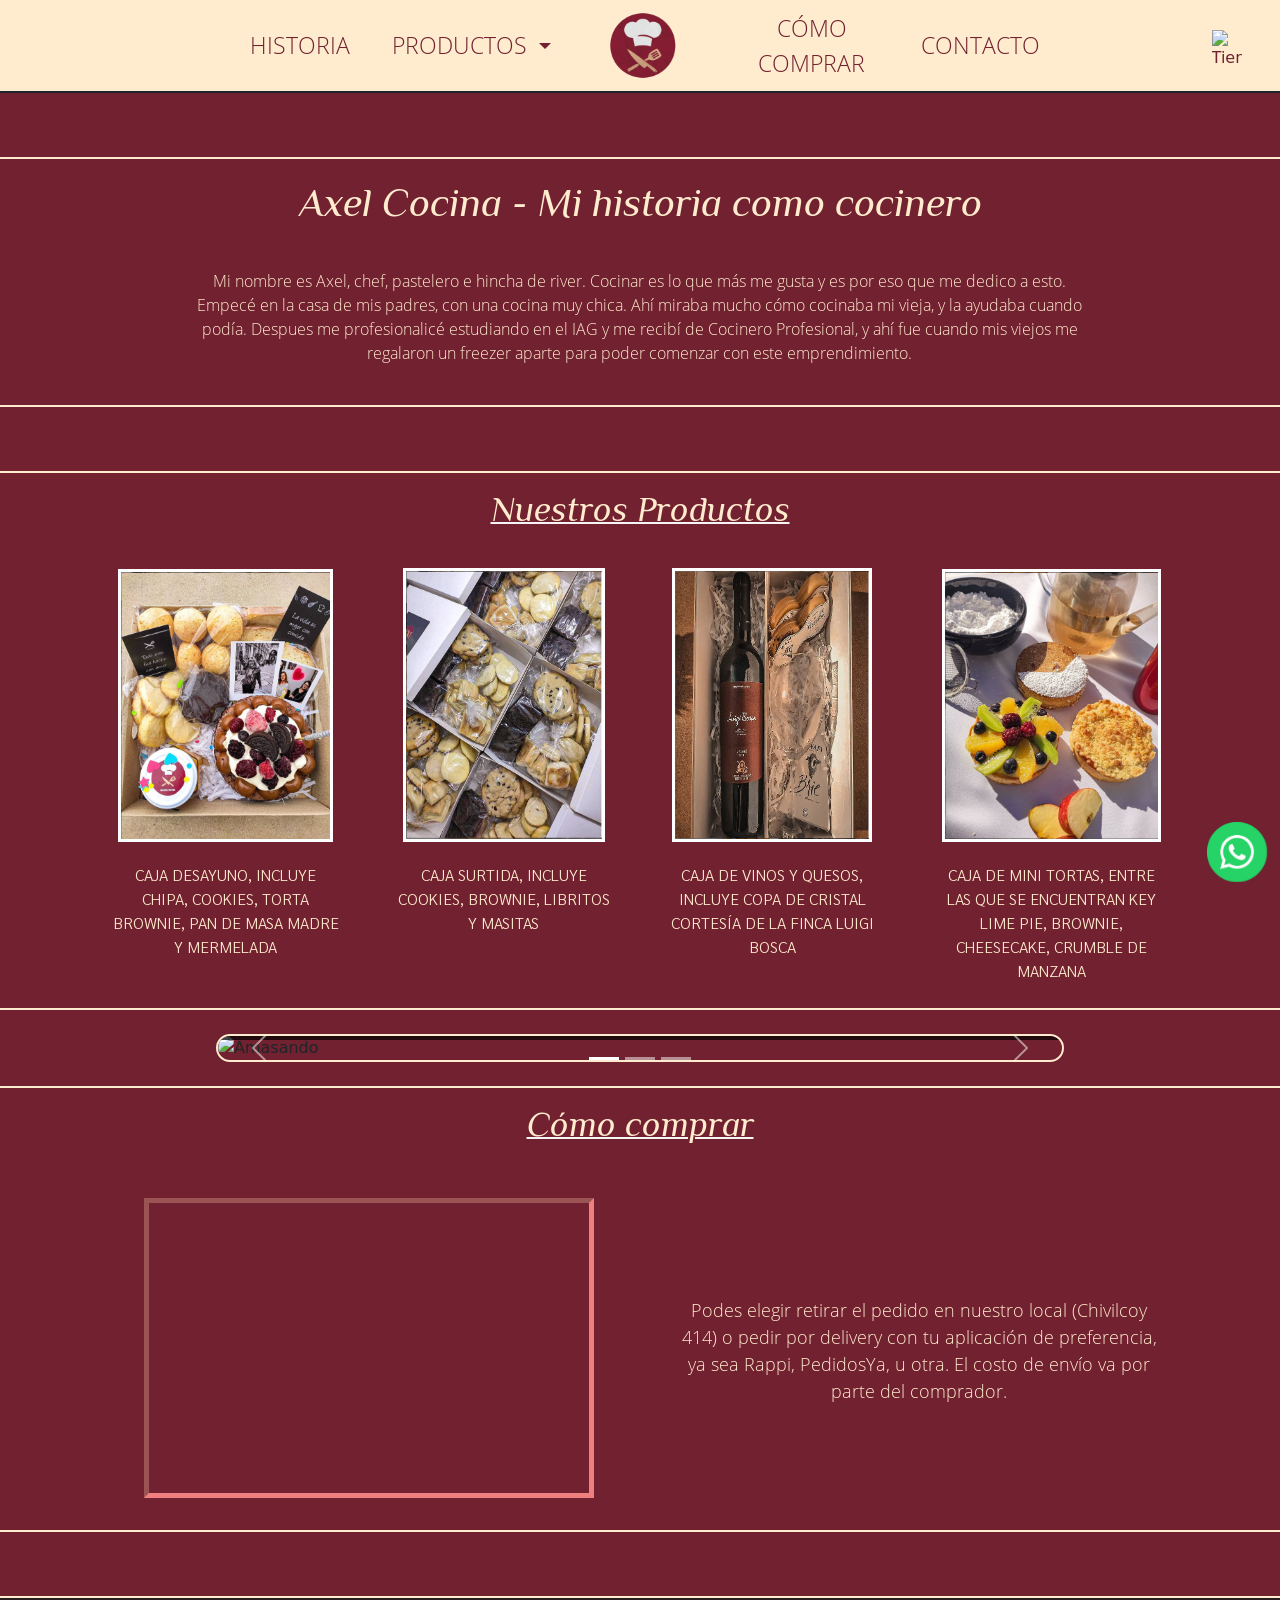
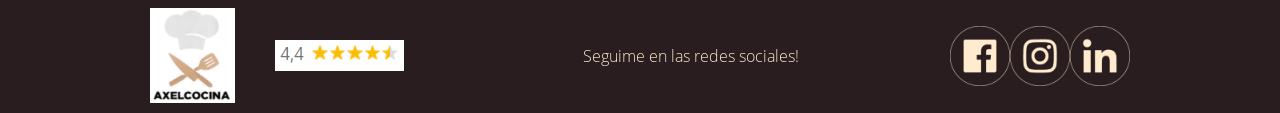
==== index.html @ 928f3f7c "Fotos en jpg" ====
<!DOCTYPE html>
<html lang="en">
<head>
    <meta charset="UTF-8">
    <meta http-equiv="X-UA-Compatible" content="IE=edge">
    <meta name="viewport" content="width=device-width, initial-scale=1.0">
    <link href="https://cdn.jsdelivr.net/npm/bootstrap@5.0.2/dist/css/bootstrap.min.css" rel="stylesheet" integrity="sha384-EVSTQN3/azprG1Anm3QDgpJLIm9Nao0Yz1ztcQTwFspd3yD65VohhpuuCOmLASjC" crossorigin="anonymous">
    <link rel="stylesheet" href="css/style.css">

    <!-- Meta tags -->
    <meta name="description" content="Pastelería y panadería hecha en casa, venta de productos dulces y salados, y servicio de cátering. Hecho con ingredientes de calidad, dedicación y pasión.">
    <meta name="keywords" content="pastelería, panadería, casero, dulce, salado, macarons, pan, facturas, vinos, tortas, productos, desayunos, meriendas, surtidos, tienda, cátering, cocinero, chef, gastronomía, floresta.">
    <meta name="copyright" content="Axel Cocina">
    <meta name="author" content="Santiago Guerci">
    <meta http-equiv="content-language" content="es-ar">
    <meta name="language" content="Spanish">
    
    <!-- Open Graph -->
    <meta property="og:title" content="Axel Cocina">
    <meta property="og:type" content="website">
    <meta property="og:image" content="Multimedia/logoNuevo">
    <meta property="og:url" content="http://www.axelcocina.com.ar/">
    <meta property="og:description" content="Pastelería y panadería">
    <meta property="og:locale" content="es_AR">

    <!-- Favicon -->
    <link rel="shortcut icon" href="Multimedia/favicon.ico" type="image/x-icon">

    <title>Axel Cocina - Pastelería y panadería casera</title>
</head>
<body>
    <a class="fixed" href="https://api.whatsapp.com/send/?phone=541157224718&text&app_absent=0"> <img class="red" src="Multimedia/pngWhatsappVerde.png" alt="Whatsapp"> </a>

    <!-- Inicio sección Header -->
    <header class="w-100 border-bottom border-dark border-2">
      <nav class="navbar navbar-expand-lg navbar-light">
          <div class="container-fluid">
            <button class="navbar-toggler" type="button" data-bs-toggle="collapse" data-bs-target="#navbarNavDropdown" aria-controls="navbarNavDropdown" aria-expanded="false" aria-label="Toggle navigation">
              <span class="navbar-toggler-icon"></span>
            </button>
            <div class="collapse navbar-collapse justify-content-center" id="navbarNavDropdown">
              <ul class="navbar-nav listaMenu">
                <li class="nav-item listaHeader">
                  <a class="nav-link active" aria-current="page" href="#Historia">Historia</a>
                </li>
                <li class="nav-item dropdown listaHeader">
                  <a class="nav-link dropdown-toggle" href="#Productos" id="navbarDropdownMenuLink" role="button" data-bs-toggle="dropdown" aria-expanded="false">
                    Productos
                  </a>
                  <ul class="dropdown-menu subMenu" aria-labelledby="navbarDropdownMenuLink">
                    <li><a class="dropdown-item subItem" href="#Productos">Box Desayunos</a></li>
                    <li><a class="dropdown-item subItem" href="#Productos">Box Surtidos</a></li>
                    <li><a class="dropdown-item subItem" href="#Productos">Box Vinos</a></li>
                    <li><a class="dropdown-item subItem" href="#Productos">Box Mini Tortas</a></li>
                  </ul>
                </li>
                <a class="navbar-brand listaHeader" href="index.html"><img class="logoHeader navbarImg" src="Multimedia/axelCocinaLogo.png" alt="logo"></a>
                <li class="nav-item listaHeader">
                  <a class="nav-link" href="#Comprar">Cómo comprar</a>
                </li>
                <li class="nav-item listaHeader">
                  <a class="nav-link" href="contacto.html#Formulario">Contacto</a>
                </li>
              </ul>
            </div>
          </div>

          <a href="https://axelcocina.mitiendanube.com"> <img class="imgTienda" src="Multimedia/carritoCompras.png" alt="Tienda"> </a>
      </nav>
    </header>
    <!-- Fin sección Header -->
    
    <!-- Inicio sección Historia -->
    <section id="Historia" class="pb-4 text-center">
        <div class="container">
            <h1>
                Axel Cocina - Mi historia como cocinero
            </h1>        
            <p class="parrafoHistoria">
                Mi nombre es Axel, chef, pastelero e hincha de river. Cocinar es lo que más me gusta y es por eso que me dedico a esto.
                Empecé en la casa de mis padres, con una cocina muy chica. Ahí miraba mucho cómo cocinaba mi vieja, y la ayudaba cuando podía.
                Despues me profesionalicé estudiando en el IAG y me recibí de Cocinero Profesional, y ahí fue cuando mis viejos me regalaron un freezer aparte para poder comenzar con este emprendimiento.
            </p> 
        </div>
    </section>
    <!-- Fin sección Historia -->

    <!-- Inicio sección Productos -->
    <section id="Productos">
        <div class="container">
            <h2>Nuestros Productos</h2>
            <nav>
                <!-- Productos -->
                <div class="gridContainer">
                    <img class="imgProd prodGrid1" src="Multimedia/boxDesayuno.PNG" alt="Box Desayuno">
                    <img class="imgProd prodGrid2" src="Multimedia/boxSurtidos.PNG" alt="Box Surtidos">
                    <img class="imgProd prodGrid3" src="Multimedia/boxVinos.PNG" alt="Box Vinos">
                    <img class="imgProd prodGrid4" src="Multimedia/boxMiniTortas.PNG" alt="Box Mini Tortas">
                    <a class="descLink textGrid1" href="https://axelcocina.mitiendanube.com"> Caja desayuno, incluye chipa, cookies, torta brownie, pan de masa madre y mermelada </a>  
                    <a class="descLink textGrid2" href="https://axelcocina.mitiendanube.com"> Caja surtida, incluye cookies, brownie, libritos y masitas </a>
                    <a class="descLink textGrid3" href="https://axelcocina.mitiendanube.com"> Caja de vinos y quesos, incluye copa de cristal cortesía de la finca Luigi Bosca </a> 
                    <a class="descLink textGrid4" href="https://axelcocina.mitiendanube.com"> Caja de mini tortas, entre las que se encuentran key lime pie, brownie, cheesecake, crumble de manzana </a>
                </div>
            </nav>
        </div>
    </section>
    <!-- Fin sección Productos -->

    <!-- Inicio sección Elaboración -->
    <section id="Elaboracion">
        <div id="carouselExampleCaptions" class="carousel slide m-auto p-sm-4 p-0 contenedorCarousel" data-bs-ride="carousel">
            <div class="carousel-indicators">
              <button type="button" data-bs-target="#carouselExampleCaptions" data-bs-slide-to="0" class="active" aria-current="true" aria-label="Slide 1"></button>
              <button type="button" data-bs-target="#carouselExampleCaptions" data-bs-slide-to="1" aria-label="Slide 2"></button>
              <button type="button" data-bs-target="#carouselExampleCaptions" data-bs-slide-to="2" aria-label="Slide 3"></button>
            </div>
            <div class="carousel-inner estiloBordeCarousel">
              <div class="carousel-item active">
                <img src="Multimedia/amasandoNuevoTamaño.jpg" class="d-block w-100" alt="Amasando">
                <div class="carousel-caption d-none d-md-block">
                  <h5>La preparación</h5>
                  <p>Realizamos nuestros panes con todo tipo de harinas y distintas técnicas de amasado.</p>
                </div>
              </div>
              <div class="carousel-item">
                <img src="Multimedia/amasando2NuevoTamaño.jpg" class="d-block w-100" alt="Elaborando">
                <div class="carousel-caption d-none d-md-block">
                  <h5>El amasado</h5>
                  <p>Amasamos poniendo toda la pasión, conocimiento y experiencia adiquirida con los años.</p>
                </div>
              </div>
              <div class="carousel-item">
                <img src="Multimedia/amasando3NuevoTamaño.jpg" class="d-block w-100" alt="Al horno">
                <div class="carousel-caption d-none d-md-block">
                  <h5>Horneado</h5>
                  <p>Cocinamos en nuestros hornos industriales y en el horno de barro.</p>
                </div>
              </div>
            </div>
            <button class="carousel-control-prev" type="button" data-bs-target="#carouselExampleCaptions" data-bs-slide="prev">
              <span class="carousel-control-prev-icon" aria-hidden="true"></span>
              <span class="visually-hidden">Anterior</span>
            </button>
            <button class="carousel-control-next" type="button" data-bs-target="#carouselExampleCaptions" data-bs-slide="next">
              <span class="carousel-control-next-icon" aria-hidden="true"></span>
              <span class="visually-hidden">Siguiente</span>
            </button>
          </div>
    </section>
    <!-- Fin sección Elaboración -->
    
    <!-- Inicio sección Compras -->
    <section id="Comprar">
        <div class="container compras">
            <h2 class="gridTitle">Cómo comprar</h2>

            <div class="gridMapa">
                <nav>
                    <!-- Mapa mostrando la sede -->
    
                    <iframe class="mapa" src="https://www.google.com/maps/embed?pb=!1m18!1m12!1m3!1d3283.006775002252!2d-58.48604218491902!3d-34.62926908045285!
                        2m3!1f0!2f0!3f0!3m2!1i1024!2i768!4f13.1!3m3!1m2!1s0x95bcc99508359755%3A0x4326690dc23bc709!2sChivilcoy%20414%2C%20C1407AEH%20CABA!
                        5e0!3m2!1ses!2sar!4v1625780846077!5m2!1ses!2sar" allowfullscreen="" loading="lazy"></iframe>
                </nav>
            </div>
    
            <div class="gridParagraph">
                <p class="display parrafoSedes">Podes elegir retirar el pedido en nuestro local (Chivilcoy 414) o pedir por delivery con tu aplicación de preferencia, ya sea Rappi, PedidosYa, u otra. El costo de envío va por parte del comprador.</p> <!-- Párrafo que cambie cuando se elige cada sede -->
            </div>
        </div>
    </section>
    <!-- Fin sección Compras -->

    <!-- Inicio footer -->
    <footer class="d-flex align-items-center justify-content-evenly">
      <div class="d-inline-block">
        <!-- Logo -->
        <img class="imgFooter1" src="Multimedia/axelcocinaLogo2.PNG" alt="Logo Axelcocina">
        <img class="imgFooter2" src="Multimedia/puntaje.PNG" alt="Puntaje de Google">
      </div>
      <div class="d-inline-flex">
        <p class="parrafoFooter"> Seguime en las redes sociales! </p>
      </div>
      <div class="d-inline-block">
        <nav>
          <ul class="d-flex divRedes">
              <li> <a href="https://www.facebook.com/Axelcocina-110121450705197"> <img class="red facebook" src="Multimedia/pngFacebook1.png" alt="Facebook"> </a> </li>
              <li> <a href="https://www.instagram.com/axelcocina"> <img class="red instagram" src="Multimedia/pngInstagram1.png" alt="Instagram"> </a> </li>
              <li> <a href="https://www.linkedin.com/in/axel-wainstein-90b10a119/"> <img class="red linkedIn" src="Multimedia/pngLinkedin1.png" alt="Linkedin"> </a> </li>
          </ul>
        </nav>
      </div>
  </footer>


    <script src="https://cdn.jsdelivr.net/npm/@popperjs/core@2.9.2/dist/umd/popper.min.js" integrity="sha384-IQsoLXl5PILFhosVNubq5LC7Qb9DXgDA9i+tQ8Zj3iwWAwPtgFTxbJ8NT4GN1R8p" crossorigin="anonymous"></script>
    <script src="https://cdn.jsdelivr.net/npm/bootstrap@5.0.2/dist/js/bootstrap.min.js" integrity="sha384-cVKIPhGWiC2Al4u+LWgxfKTRIcfu0JTxR+EQDz/bgldoEyl4H0zUF0QKbrJ0EcQF" crossorigin="anonymous"></script>
</body>
</html>
---- css/style.css ----
@charset "UTF-8";
* {
  margin: 0;
  padding: 0;
  border: 0;
  outline: 0;
}

html {
  scroll-behavior: smooth;
}

body {
  background-color: #712130;
  background-image: url("../Multimedia/panPrueba2.png");
  background-size: cover;
}

@font-face {
  font-family: "Open Sans";
  src: url("../Fuentes/Open_Sans/OpenSans-Light.ttf");
}
@font-face {
  font-family: "Philosopher";
  src: url("../Fuentes/Philosopher/Philosopher-Italic.ttf");
}
@font-face {
  font-family: "Sarabun";
  src: url("../Fuentes/Sarabun/Sarabun-Light.ttf");
}
/* Primero, el header */
header {
  background-color: blanchedalmond;
}
header a:link, header a:visited {
  text-decoration: none;
  color: #712130;
}

.listaMenu {
  align-items: center;
}

ul {
  list-style: none;
}
ul ul {
  position: absolute;
  display: none;
  left: -10px;
}
ul li:hover ul {
  display: block;
}

.navbar-light .navbar-nav .nav-link.active, .navbar-light .navbar-nav .show > .nav-link {
  color: #712130;
}

.navbar-light .navbar-nav .nav-link {
  color: #712130;
}

.navbar {
  padding-top: 0.2rem;
  padding-bottom: 0.2rem;
}

/* Tuve que arreglarlo porque bootstrap me lo pisaba */
.listaHeader {
  font-family: "Open Sans";
  color: #712130;
  font-size: 23px;
  text-transform: uppercase;
  width: 100%;
  text-align: center;
  display: inline-block;
  position: relative;
  transition: all 1s;
}
.listaHeader:hover {
  text-shadow: 2px 2px 4px black;
}

.subMenu {
  margin-left: 17px;
  padding: 0 0;
  background-color: blanchedalmond;
}

.subItem {
  text-shadow: none;
}
.subItem:hover {
  text-shadow: 2px 2px 4px black;
  background-color: #f3dbb6;
}

.logoHeader {
  width: 46%;
}

.navbar-brand {
  padding-top: 0;
  padding-bottom: 0;
  margin-right: 0;
}

.imgTienda {
  display: inline-block;
  position: absolute;
  top: 33%;
  right: 3%;
  width: 30px;
}
.imgTienda:hover {
  content: url(../Multimedia/carritoComprasHover.png);
}

/* Fin header */
/* Sección Historia */
#Historia {
  background-color: rgba(113, 33, 48, 0.8);
  margin: 5% auto;
  border-top: 2px solid blanchedalmond;
  border-bottom: 2px solid blanchedalmond;
}

h1 {
  font-family: "Philosopher";
  color: blanchedalmond;
  font-size: 40px;
  padding-top: 20px;
}

p {
  font-family: "Open Sans";
  font-size: 16px;
  letter-spacing: normal;
  color: blanchedalmond;
  text-align: center;
}

.parrafoHistoria {
  padding-top: 3%;
  margin-left: auto;
  margin-right: auto;
  width: 80%;
}

/* Fin sección Historia */
/* Sección Productos */
/* Hecho con grids */
.prodGrid4, .prodGrid3, .prodGrid2, .prodGrid1 {
  width: 75%;
  margin: 2% 10px 2% 10px;
  border: 3px solid white;
  transition: all 0.2s ease-in-out;
}
.prodGrid4:hover, .prodGrid3:hover, .prodGrid2:hover, .prodGrid1:hover {
  transform: scale(1.05);
}

.textGrid4, .textGrid3, .textGrid2, .textGrid1 {
  font-family: "Sarabun";
  font-size: 1em;
  width: 80%;
  color: blanchedalmond;
  text-decoration: none;
  text-transform: uppercase;
  text-align: center;
  margin-bottom: 25px;
  transition: all 0.2s ease-in;
}
.textGrid4:hover, .textGrid3:hover, .textGrid2:hover, .textGrid1:hover {
  background-color: rgba(0, 0, 0, 0.5);
  border-radius: 3px;
  color: blanchedalmond;
}

#Productos {
  background-color: rgba(113, 33, 48, 0.8);
  color: blanchedalmond;
  border-top: 2px solid blanchedalmond;
}

h2 {
  font-family: "Philosopher";
  color: blanchedalmond;
  text-align: center;
  font-size: 35px;
  padding-top: 15px;
  padding-bottom: 25px;
  text-decoration: 2px whitesmoke underline;
}

.gridContainer {
  display: grid;
  justify-items: center;
  align-items: stretch;
  grid-row-gap: 15px;
  grid-template-areas: "prodGrid1 prodGrid2 prodGrid3 prodGrid4" "textGrid1 textGrid2 textGrid3 textGrid4";
}

/*Nueva seccion grid areas*/
.prodGrid1 {
  grid-area: prodGrid1;
}

.prodGrid2 {
  grid-area: prodGrid2;
}

.prodGrid3 {
  grid-area: prodGrid3;
}

.prodGrid4 {
  grid-area: prodGrid4;
}

.textGrid1 {
  grid-area: textGrid1;
}

.textGrid2 {
  grid-area: textGrid2;
}

.textGrid3 {
  grid-area: textGrid3;
}

.textGrid4 {
  grid-area: textGrid4;
}

/*Fin parte grid area*/
/* Fin sección Productos */
/* Sección Elaboración */
#Elaboracion {
  border-top: 2px solid blanchedalmond;
  border-bottom: 2px solid blanchedalmond;
}

.contenedorCarousel {
  width: 70%;
}

/* clase de bootstrap donde tenía que corregir algunas propiedades predeterminadas */
.carousel-caption {
  background-color: rgba(0, 0, 0, 0.7);
  color: blanchedalmond;
  width: 100%;
  left: 0;
  right: 0;
}

.estiloBordeCarousel {
  border: 2px solid blanchedalmond;
  border-radius: 30px;
}

/* Fin seccion Elaboración */
/* Sección Compras */
#Comprar {
  background-color: rgba(113, 33, 48, 0.8);
  border-bottom: 2px solid blanchedalmond;
  margin-bottom: 5%;
}
#Comprar h2 {
  padding-bottom: 35px;
}

.compras {
  display: grid;
  grid-template-areas: "gridTitle gridTitle" "gridMap gridParagraph";
  justify-content: space-around;
  align-items: center;
}

.parrafoSedes {
  max-width: 484px;
  font-size: large;
}

.mapa {
  margin: 10px 10px 25px 25px;
  width: 450px;
  height: 300px;
  border: 5px inset lightcoral;
}

/* Seccion declaración grid */
.gridTitle {
  grid-area: gridTitle;
}

.gridMap {
  grid-area: gridMap;
}

.gridParagraph {
  grid-area: gridParagraph;
}

/* Fin seccion declaración grid */
/* Fin sección compras */
/* Contacto */
.formText {
  font-family: "Sarabun";
  font-size: 1em;
  color: blanchedalmond;
}

#Formulario {
  background-color: rgba(113, 33, 48, 0.8);
  margin: 5% auto;
  border-top: 2px solid blanchedalmond;
  border-bottom: 2px solid blanchedalmond;
}

/* Footer */
footer {
  background-color: #291d20;
  border-top: 2px solid blanchedalmond;
}

.imgFooter1 {
  margin: 10px auto;
  width: 30%;
}

.imgFooter2 {
  margin: 10px 0 10px 35px;
}

.parrafoFooter {
  margin-bottom: 0;
}

.divRedes {
  margin-bottom: 0;
  padding-left: 0;
}

.red {
  width: 60px;
  transition: all 0.5s ease-in-out;
}

.facebook:hover {
  content: url(../Multimedia/pngFacebook2.png);
  transform: rotate(0.25turn) rotate(0.25turn) rotate(0.25turn) rotate(0.25turn);
}

.instagram:hover {
  content: url(../Multimedia/pngInstagram2.png);
  transform: rotate(0.25turn) rotate(0.25turn) rotate(0.25turn) rotate(0.25turn);
}

.linkedIn:hover {
  content: url(../Multimedia/pngLinkedin2.png);
  transform: rotate(0.25turn) rotate(0.25turn) rotate(0.25turn) rotate(0.25turn);
}

.fixed {
  position: fixed;
  bottom: 2%;
  right: 1%;
  z-index: 1;
}

/* Media Query, por el momento de prueba */
/* Tengo que adaptarlo con sass en cada item, pero no llegué con el tiempo aún */
@media only screen and (max-width: 576px) {
  .gridContainer {
    grid-template-areas: "prodGrid1" "textGrid1" "prodGrid2" "textGrid2" "prodGrid3" "textGrid3" "prodGrid4" "textGrid4";
  }

  .compras {
    grid-template-areas: "gridTitle" "gridMap" "gridParagraph";
  }

  .imgTienda {
    top: 25%;
  }

  .estiloBordeCarousel {
    border: none;
    border-radius: 0;
  }

  .contenedorCarousel {
    width: 100%;
  }

  .navbarImg {
    display: none;
  }

  .parrafoFooter {
    display: none;
  }

  .imgFooter1 {
    width: 45%;
  }

  .imgFooter2 {
    display: none;
  }

  .red {
    width: 53px;
    padding-top: 10px;
    padding-bottom: 10px;
  }

  .parrafoSedes {
    font-size: medium;
  }

  .mapa {
    width: 100%;
    height: 280px;
    margin: 0 0 10px 0;
  }
}
@media only screen and (min-width: 577px) and (max-width: 768px) {
  .gridContainer {
    grid-template-areas: "prodGrid1 prodGrid2" "textGrid1 textGrid2" "prodGrid3 prodGrid4" "textGrid3 textGrid4";
  }

  .compras {
    grid-template-areas: "gridTitle" "gridMap" "gridParagraph";
  }

  .imgTienda {
    top: 25%;
  }

  .navbarImg {
    display: none;
  }

  .parrafoFooter {
    display: none;
  }

  .imgFooter1 {
    width: 46%;
  }

  .imgFooter2 {
    display: none;
  }

  .red {
    width: 53px;
    padding-top: 10px;
    padding-bottom: 10px;
  }

  .parrafoSedes {
    font-size: medium;
  }
}
@media only screen and (min-width: 769px) and (max-width: 992px) {
  .navbarImg {
    display: none;
  }

  .parrafoFooter {
    display: none;
  }

  .imgFooter1 {
    width: 50%;
  }

  .imgFooter2 {
    display: none;
  }

  .red {
    width: 53px;
    padding-top: 10px;
    padding-bottom: 10px;
  }

  .parrafoSedes {
    font-size: medium;
  }
}

/*# sourceMappingURL=style.css.map */
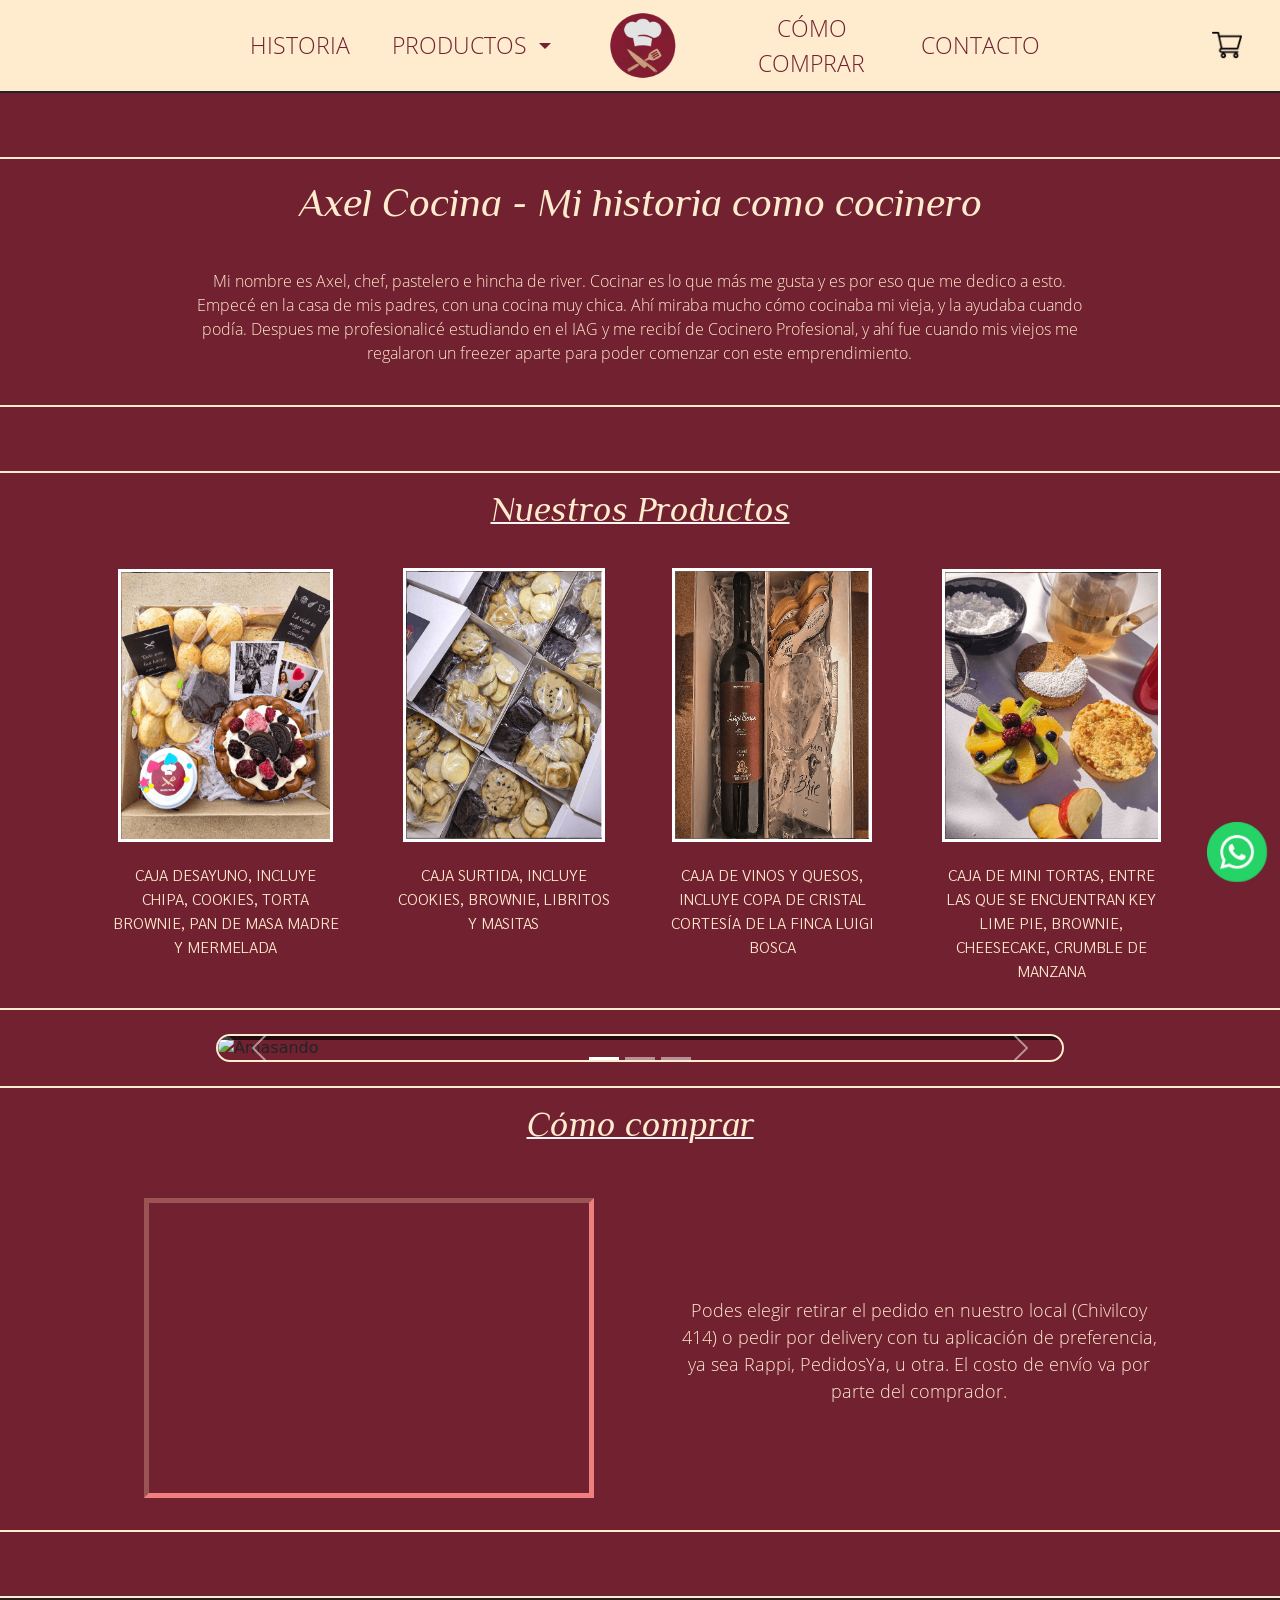
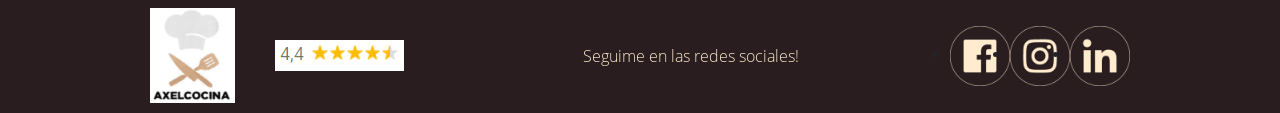
==== commit 0c204bb2: "openGraph actualizado" ====
--- a/index.html
+++ b/index.html
@@ -18,7 +18,7 @@
     <!-- Open Graph -->
     <meta property="og:title" content="Axel Cocina">
     <meta property="og:type" content="website">
-    <meta property="og:image" content="Multimedia/logoNuevo">
+    <meta property="og:image" itemprop="image" content="https://ibb.co/1byVmw7">
     <meta property="og:url" content="http://www.axelcocina.com.ar/">
     <meta property="og:description" content="Pastelería y panadería">
     <meta property="og:locale" content="es_AR">
@@ -116,21 +116,21 @@
             </div>
             <div class="carousel-inner estiloBordeCarousel">
               <div class="carousel-item active">
-                <img src="Multimedia/amasandoNuevoTamaño.jpg" class="d-block w-100" alt="Amasando">
+                <img src="Multimedia/amasando1.png" class="d-block w-100" alt="Amasando">
                 <div class="carousel-caption d-none d-md-block">
                   <h5>La preparación</h5>
                   <p>Realizamos nuestros panes con todo tipo de harinas y distintas técnicas de amasado.</p>
                 </div>
               </div>
               <div class="carousel-item">
-                <img src="Multimedia/amasando2NuevoTamaño.jpg" class="d-block w-100" alt="Elaborando">
+                <img src="Multimedia/amasando2.png" class="d-block w-100" alt="Elaborando">
                 <div class="carousel-caption d-none d-md-block">
                   <h5>El amasado</h5>
                   <p>Amasamos poniendo toda la pasión, conocimiento y experiencia adiquirida con los años.</p>
                 </div>
               </div>
               <div class="carousel-item">
-                <img src="Multimedia/amasando3NuevoTamaño.jpg" class="d-block w-100" alt="Al horno">
+                <img src="Multimedia/amasando3.png" class="d-block w-100" alt="Al horno">
                 <div class="carousel-caption d-none d-md-block">
                   <h5>Horneado</h5>
                   <p>Cocinamos en nuestros hornos industriales y en el horno de barro.</p>
--- a/css/style.css
+++ b/css/style.css
@@ -41,14 +41,6 @@
   align-items: center;
 }
 
-ul {
-  list-style: none;
-}
-ul ul {
-  position: absolute;
-  display: none;
-  left: -10px;
-}
 ul li:hover ul {
   display: block;
 }
@@ -83,7 +75,7 @@
 }
 
 .subMenu {
-  margin-left: 17px;
+  left: 4px;
   padding: 0 0;
   background-color: blanchedalmond;
 }
@@ -98,6 +90,10 @@
 
 .logoHeader {
   width: 46%;
+  transition: all 0.5s;
+}
+.logoHeader:hover {
+  transform: scale(1.05);
 }
 
 .navbar-brand {
@@ -115,6 +111,32 @@
 }
 .imgTienda:hover {
   content: url(../Multimedia/carritoComprasHover.png);
+}
+@media only screen and (max-width: 576px) {
+  .imgTienda {
+    top: 25%;
+  }
+}
+@media only screen and (min-width: 577px) and (max-width: 768px) {
+  .imgTienda {
+    top: 25%;
+  }
+}
+
+@media only screen and (max-width: 576px) {
+  .navbarImg {
+    display: none;
+  }
+}
+@media only screen and (min-width: 577px) and (max-width: 768px) {
+  .navbarImg {
+    display: none;
+  }
+}
+@media only screen and (min-width: 769px) and (max-width: 992px) {
+  .navbarImg {
+    display: none;
+  }
 }
 
 /* Fin header */
@@ -201,6 +223,16 @@
   grid-row-gap: 15px;
   grid-template-areas: "prodGrid1 prodGrid2 prodGrid3 prodGrid4" "textGrid1 textGrid2 textGrid3 textGrid4";
 }
+@media only screen and (max-width: 576px) {
+  .gridContainer {
+    grid-template-areas: "prodGrid1" "textGrid1" "prodGrid2" "textGrid2" "prodGrid3" "textGrid3" "prodGrid4" "textGrid4";
+  }
+}
+@media only screen and (min-width: 577px) and (max-width: 768px) {
+  .gridContainer {
+    grid-template-areas: "prodGrid1 prodGrid2" "textGrid1 textGrid2" "prodGrid3 prodGrid4" "textGrid3 textGrid4";
+  }
+}
 
 /*Nueva seccion grid areas*/
 .prodGrid1 {
@@ -236,7 +268,7 @@
 }
 
 /*Fin parte grid area*/
-/* Fin sección Productos */
+/*Fin sección Productos*/
 /* Sección Elaboración */
 #Elaboracion {
   border-top: 2px solid blanchedalmond;
@@ -246,6 +278,11 @@
 .contenedorCarousel {
   width: 70%;
 }
+@media only screen and (max-width: 576px) {
+  .contenedorCarousel {
+    width: 100%;
+  }
+}
 
 /* clase de bootstrap donde tenía que corregir algunas propiedades predeterminadas */
 .carousel-caption {
@@ -259,6 +296,12 @@
 .estiloBordeCarousel {
   border: 2px solid blanchedalmond;
   border-radius: 30px;
+}
+@media only screen and (max-width: 576px) {
+  .estiloBordeCarousel {
+    border: none;
+    border-radius: 0;
+  }
 }
 
 /* Fin seccion Elaboración */
@@ -278,10 +321,35 @@
   justify-content: space-around;
   align-items: center;
 }
+@media only screen and (max-width: 576px) {
+  .compras {
+    grid-template-areas: "gridTitle" "gridMap" "gridParagraph";
+  }
+}
+@media only screen and (min-width: 577px) and (max-width: 768px) {
+  .compras {
+    grid-template-areas: "gridTitle" "gridMap" "gridParagraph";
+  }
+}
 
 .parrafoSedes {
   max-width: 484px;
   font-size: large;
+}
+@media only screen and (max-width: 576px) {
+  .parrafoSedes {
+    font-size: medium;
+  }
+}
+@media only screen and (min-width: 577px) and (max-width: 768px) {
+  .parrafoSedes {
+    font-size: medium;
+  }
+}
+@media only screen and (min-width: 769px) and (max-width: 992px) {
+  .parrafoSedes {
+    font-size: medium;
+  }
 }
 
 .mapa {
@@ -289,6 +357,13 @@
   width: 450px;
   height: 300px;
   border: 5px inset lightcoral;
+}
+@media only screen and (max-width: 576px) {
+  .mapa {
+    width: 100%;
+    height: 280px;
+    margin: 0 0 10px 0;
+  }
 }
 
 /* Seccion declaración grid */
@@ -313,6 +388,16 @@
   color: blanchedalmond;
 }
 
+.btn {
+  background-color: blanchedalmond;
+  color: #291d20;
+  font-weight: 600;
+  transition: all 0.5s ease-in-out;
+}
+.btn:hover {
+  background-color: #d4b990;
+}
+
 #Formulario {
   background-color: rgba(113, 33, 48, 0.8);
   margin: 5% auto;
@@ -330,13 +415,58 @@
   margin: 10px auto;
   width: 30%;
 }
+@media only screen and (max-width: 576px) {
+  .imgFooter1 {
+    width: 45%;
+  }
+}
+@media only screen and (min-width: 577px) and (max-width: 768px) {
+  .imgFooter1 {
+    width: 46%;
+  }
+}
+@media only screen and (min-width: 769px) and (max-width: 992px) {
+  .imgFooter1 {
+    width: 50%;
+  }
+}
 
 .imgFooter2 {
   margin: 10px 0 10px 35px;
 }
+@media only screen and (max-width: 576px) {
+  .imgFooter2 {
+    display: none;
+  }
+}
+@media only screen and (min-width: 577px) and (max-width: 768px) {
+  .imgFooter2 {
+    display: none;
+  }
+}
+@media only screen and (min-width: 769px) and (max-width: 992px) {
+  .imgFooter2 {
+    display: none;
+  }
+}
 
 .parrafoFooter {
   margin-bottom: 0;
+}
+@media only screen and (max-width: 576px) {
+  .parrafoFooter {
+    display: none;
+  }
+}
+@media only screen and (min-width: 577px) and (max-width: 768px) {
+  .parrafoFooter {
+    display: none;
+  }
+}
+@media only screen and (min-width: 769px) and (max-width: 992px) {
+  .parrafoFooter {
+    display: none;
+  }
 }
 
 .divRedes {
@@ -347,6 +477,27 @@
 .red {
   width: 60px;
   transition: all 0.5s ease-in-out;
+}
+@media only screen and (max-width: 576px) {
+  .red {
+    width: 53px;
+    padding-top: 10px;
+    padding-bottom: 10px;
+  }
+}
+@media only screen and (min-width: 577px) and (max-width: 768px) {
+  .red {
+    width: 53px;
+    padding-top: 10px;
+    padding-bottom: 10px;
+  }
+}
+@media only screen and (min-width: 769px) and (max-width: 992px) {
+  .red {
+    width: 53px;
+    padding-top: 10px;
+    padding-bottom: 10px;
+  }
 }
 
 .facebook:hover {
@@ -371,126 +522,70 @@
   z-index: 1;
 }
 
-/* Media Query, por el momento de prueba */
-/* Tengo que adaptarlo con sass en cada item, pero no llegué con el tiempo aún */
-@media only screen and (max-width: 576px) {
-  .gridContainer {
-    grid-template-areas: "prodGrid1" "textGrid1" "prodGrid2" "textGrid2" "prodGrid3" "textGrid3" "prodGrid4" "textGrid4";
-  }
-
-  .compras {
-    grid-template-areas: "gridTitle" "gridMap" "gridParagraph";
-  }
-
-  .imgTienda {
-    top: 25%;
-  }
-
-  .estiloBordeCarousel {
-    border: none;
-    border-radius: 0;
-  }
-
-  .contenedorCarousel {
-    width: 100%;
-  }
-
-  .navbarImg {
-    display: none;
-  }
-
-  .parrafoFooter {
-    display: none;
-  }
-
-  .imgFooter1 {
-    width: 45%;
-  }
-
-  .imgFooter2 {
-    display: none;
-  }
-
-  .red {
-    width: 53px;
-    padding-top: 10px;
-    padding-bottom: 10px;
-  }
-
-  .parrafoSedes {
-    font-size: medium;
-  }
-
-  .mapa {
-    width: 100%;
-    height: 280px;
-    margin: 0 0 10px 0;
-  }
-}
-@media only screen and (min-width: 577px) and (max-width: 768px) {
-  .gridContainer {
-    grid-template-areas: "prodGrid1 prodGrid2" "textGrid1 textGrid2" "prodGrid3 prodGrid4" "textGrid3 textGrid4";
-  }
-
-  .compras {
-    grid-template-areas: "gridTitle" "gridMap" "gridParagraph";
-  }
-
-  .imgTienda {
-    top: 25%;
-  }
-
-  .navbarImg {
-    display: none;
-  }
-
-  .parrafoFooter {
-    display: none;
-  }
-
-  .imgFooter1 {
-    width: 46%;
-  }
-
-  .imgFooter2 {
-    display: none;
-  }
-
-  .red {
-    width: 53px;
-    padding-top: 10px;
-    padding-bottom: 10px;
-  }
-
-  .parrafoSedes {
-    font-size: medium;
-  }
-}
-@media only screen and (min-width: 769px) and (max-width: 992px) {
-  .navbarImg {
-    display: none;
-  }
-
-  .parrafoFooter {
-    display: none;
-  }
-
-  .imgFooter1 {
-    width: 50%;
-  }
-
-  .imgFooter2 {
-    display: none;
-  }
-
-  .red {
-    width: 53px;
-    padding-top: 10px;
-    padding-bottom: 10px;
-  }
-
-  .parrafoSedes {
-    font-size: medium;
+.btn {
+  background-color: blanchedalmond;
+  color: #291d20;
+  font-weight: 600;
+  transition: all 0.5s ease-in-out;
+}
+.btn:hover {
+  background-color: #d4b990;
+}
+
+main {
+  background: rgba(113, 33, 48, 0.8);
+  text-align: center;
+  padding-bottom: 2rem;
+}
+main img {
+  border: 10px inset blanchedalmond;
+}
+@media only screen and (max-width: 1200px) {
+  main img {
+    width: 500px;
+  }
+}
+@media only screen and (max-width: 992px) {
+  main img {
+    width: 400px;
+  }
+}
+@media only screen and (max-width: 767px) {
+  main img {
+    width: 445px;
+  }
+}
+main a {
+  font-family: "Sarabun";
+  color: #291d20;
+}
+main a:hover {
+  color: #291d20;
+}
+main .row {
+  align-items: center;
+}
+main .tituloError {
+  text-decoration: underline;
+  font-size: 5rem;
+  padding-bottom: 2rem;
+}
+main .parrafo404 {
+  font-size: 2.5rem;
+}
+@media only screen and (max-width: 1199px) {
+  main .parrafo404 {
+    font-size: 2rem;
+  }
+}
+@media only screen and (max-width: 992px) {
+  main .parrafo404 {
+    font-size: 1.5rem;
+  }
+}
+@media only screen and (max-width: 767px) {
+  main .parrafo404 {
+    padding-top: 22px;
   }
 }
 
